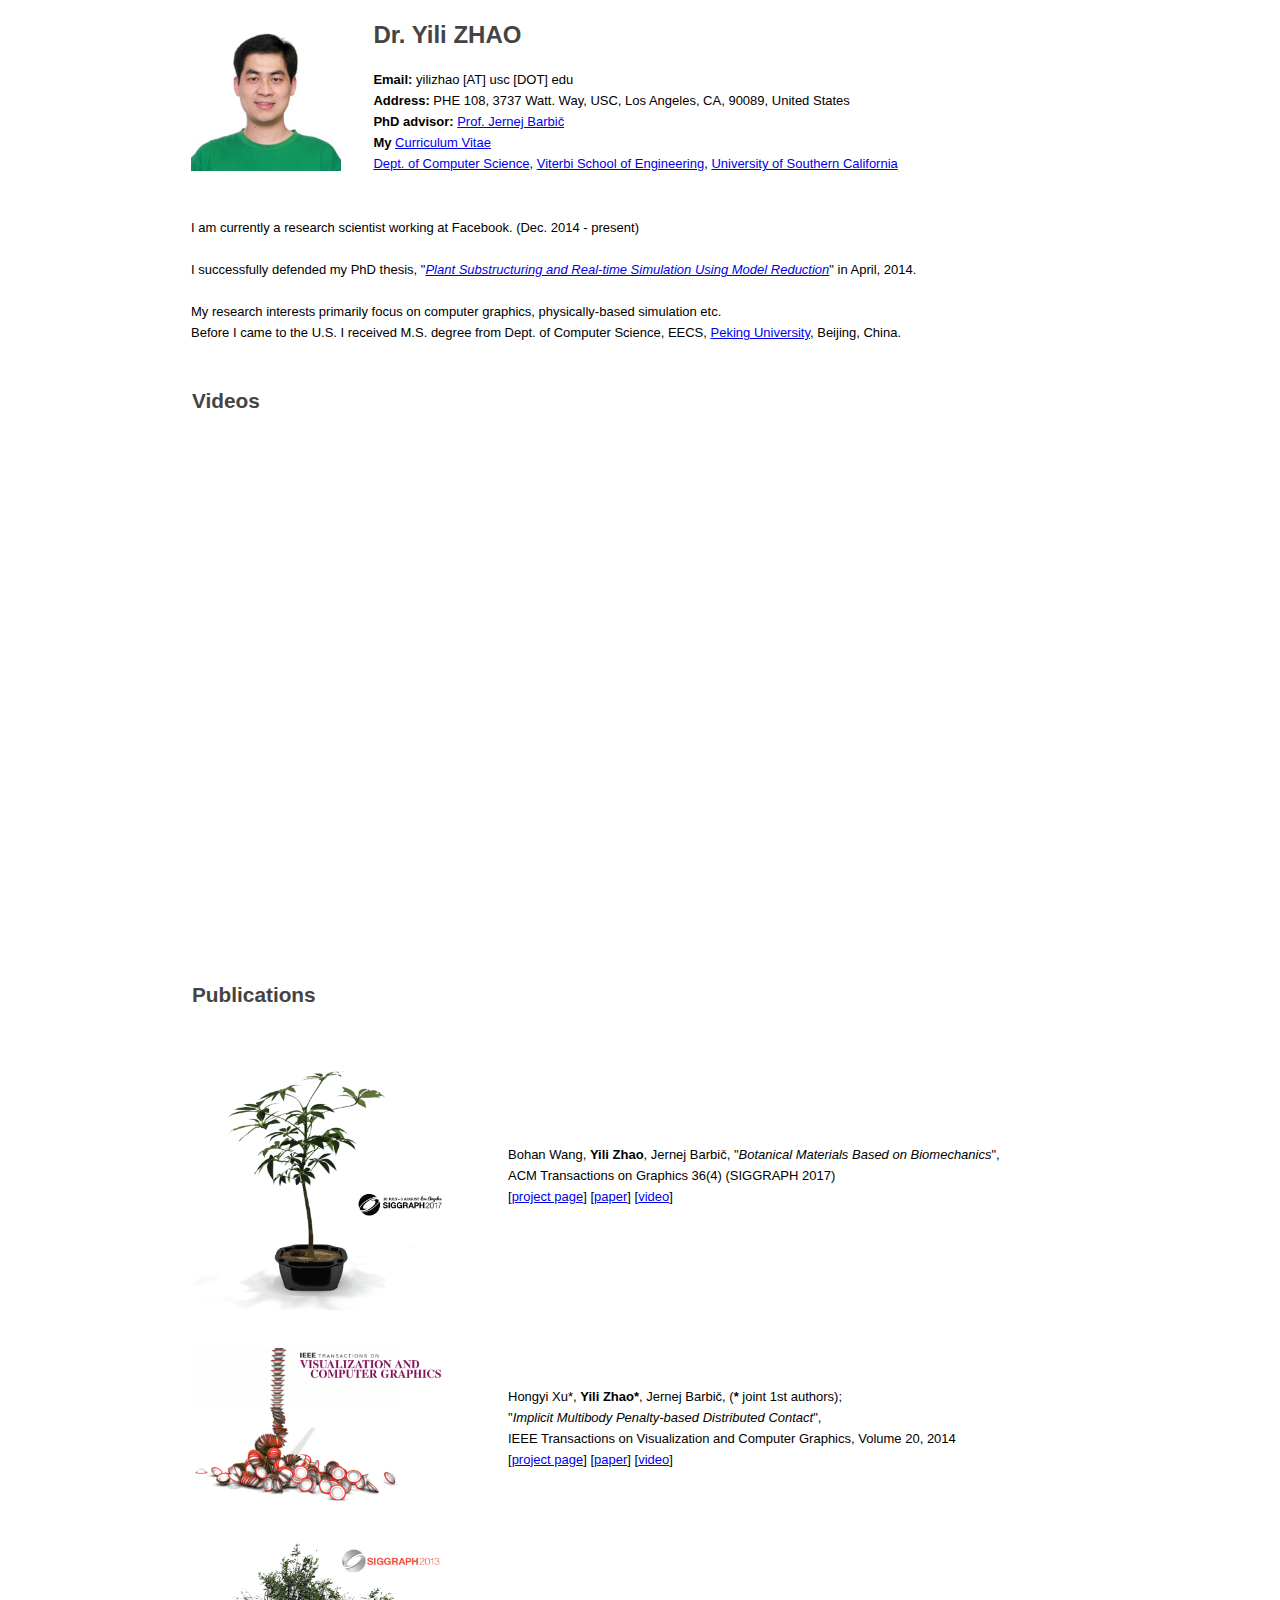
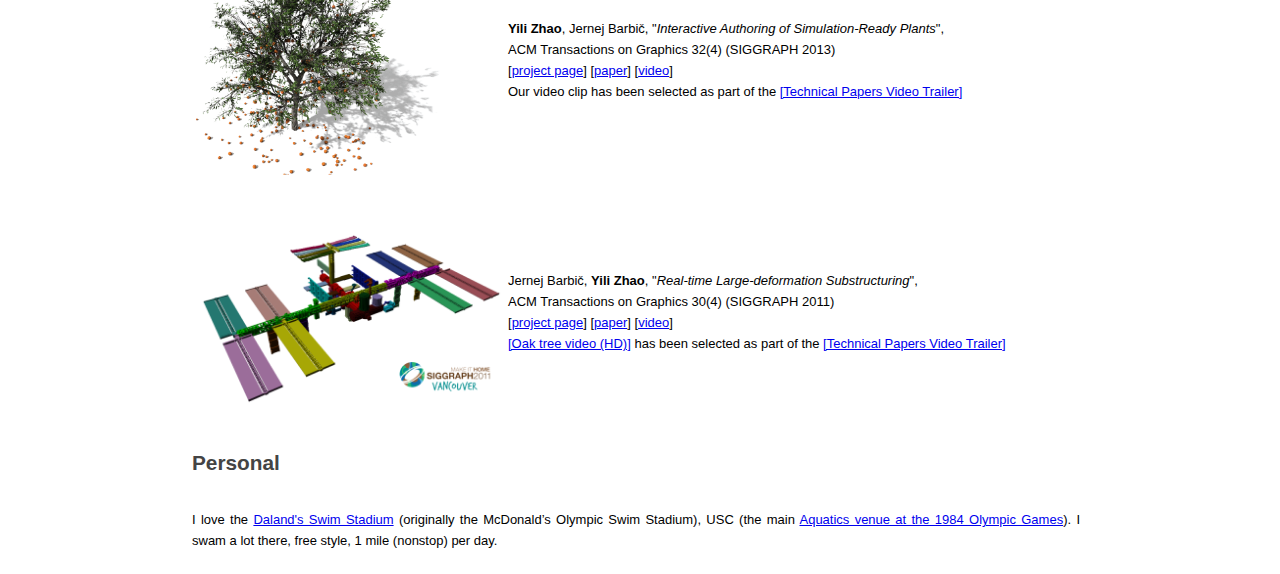
==== index.htm @ bd2711ba "Homepage Initial Commit" ====
<!DOCTYPE HTML PUBLIC "-//W3C//DTD HTML 4.01 Strict//EN"
                      "http://www.w3.org/TR/html4/strict.dtd">

<html>
  <link rel=StyleSheet Type="text/css" href="yili.css">
  <title>Yili Zhao - Home Page</title>
  <meta http-equiv="Content-Type" content="text/html; charset=iso-8859-1">
  
  <SCRIPT LANGUAGE="JavaScript"> 
 
<!-- the following JavaScript code I copied from Prof. Fredo Durand-->
<!-- Here is his homepage: http://people.csail.mit.edu/fredo/  -->
<!-- Specially for Prof. Fredo Durand: -->
<!-- It is my honor to have you visiting my homepage. If you find it is inproper to use -->
<!-- the code from your website please let me know via yilizhao@usc.edu -->
<!-- I will move it away immediately. Thanks a lot! -->

// The following code is to show my seals

// Set up the image files to be used.
var theSeals = new Array() // do not change this
// To add more image files, continue with the
// pattern below, adding to the array.
 
theSeals[0] = 'images/seals/maoStyle.gif'
theSeals[1] = 'images/seals/maoStyle-2.gif'
theSeals[2] = 'images/seals/kaiTi.gif'
theSeals[3] = 'images/seals/guli.gif'
theSeals[4] = 'images/seals/wending1.gif'
theSeals[5] = 'images/seals/wending2.gif'
theSeals[6] = 'images/seals/xinKai.gif'
theSeals[7] = 'images/seals/fangZuan-1.gif'
theSeals[8] = 'images/seals/fangZuan-2.gif'
theSeals[9] = 'images/seals/cuZuan-1.gif'
theSeals[10] = 'images/seals/cuZuan-2.gif'
theSeals[11] = 'images/seals/yinZuan-1.gif'
theSeals[12] = 'images/seals/yinZuan-2.gif'
theSeals[13] = 'images/seals/weibei-1.gif'
theSeals[14] = 'images/seals/weibei-2.gif'
theSeals[15] = 'images/seals/zhongli-1.gif'
theSeals[16] = 'images/seals/zhongli-2.gif'
theSeals[17] = 'images/seals/guli-2.gif'
theSeals[18] = 'images/seals/wending3.gif'
theSeals[19] = 'images/seals/wending4.gif'
theSeals[20] = 'images/seals/xinKai-2.gif'

 
// do not edit anything below this line
 
j = 0
p = theSeals.length;
preBuffer = new Array()
for (i = 0; i < p; i++){
   preBuffer[i] = new Image()
   preBuffer[i].src = theSeals[i]
}
var whichSeal = Math.floor(Math.random()*(p));
function showSeal(){
document.write('<img class = "seal" border="0" src="'+theSeals[whichSeal]+'" width="120" height="90"> ');
}
 
//  End -->
</script>

  <body>
  <div id = "mainbody">
 <!-- <table width="750"> -->
  <table width="800">
    <tr>
      <td width="20%">
      <a target="_blank" href="photos.htm">
            <img border="0" src="photos/Yili.jpg" width="150" height="150"></a>
        <!-- <script LANGUAGE="JavaScript"> 
          showSeal();
        </script> -->
      	</td>

      <td width = "80%" >
        <h1>Dr. Yili ZHAO</h1>
      <p class = "introduction">
		  <b>Email:</b> yilizhao [AT] usc [DOT] edu<br>
		  <b>Address:</b> PHE 108, 3737 Watt. Way, USC, Los Angeles, CA, 90089, United States<br>
		  <!-- <b>Links:</b> -->
      <b>PhD advisor:</b> <a target="_blank" href="http://www-bcf.usc.edu/~jbarbic/">Prof. Jernej Barbi&#269</a><br>
		  <b>My </b><a target="_blank" href="doc/yili-usc-phd.pdf">Curriculum Vitae</a></br>
		  <a target="_blank" href="http://www.cs.usc.edu/">Dept. of Computer Science</a>,
  		  <a target="_blank" href="http://viterbi.usc.edu/">Viterbi School of Engineering</a>,
		  <a target="_blank" href="http://www.usc.edu/">University of Southern California</a>
		  <!-- <b>My </b><a target="_blank" href="photos.htm">photos</a> -->
        <br>
        <br>
      <!--  <br>
            <br> -->
    </tr>
    <tr>
      <td colspan = "2">  
        <p class = "introduction">
				I am currently a research scientist working at Facebook. (Dec. 2014 - present) <br><br>
        I successfully defended my PhD thesis, &quot<i><a target="_blank" href="http://digitallibrary.usc.edu/cdm/ref/collection/p15799coll3/id/462785">Plant Substructuring and Real-time Simulation Using Model Reduction</a></i>&quot in April, 2014.<br><br>
      <!-- Check out our <b>latest video:</b> [<a target="_blank" href="http://youtu.be/6H4vpW7XDRM">Forest simulation</a>] [<a target="_blank" href="http://youtu.be/Cu9-0WwMPUg">Oregon white oak</a>]
      //////http://digitallibrary.usc.edu/cdm/ref/collection/p15799coll3/id/462785
      <br><br> -->
	 	  <!-- I am working with my advisor <a target="_blank" href="http://www-bcf.usc.edu/~jbarbic/">Prof. Jernej Barbi&#269</a>. <br> -->
          My research interests primarily focus on computer graphics, physically-based simulation etc. <br>
		  Before I came to the U.S. I received M.S. degree from
		  Dept. of Computer Science, EECS, 
		  <a target="_blank" href="http://english.pku.edu.cn/">Peking University</a>, Beijing, China. <br> <br>
      </td>
    </tr>
    <tr>
      <td colspan = "2">
        <table width="910">
          <tr>
            <td colspan = "3">
             <h2>Videos</h2>
            </td>
          </tr>

          <tr>
          <td colspan = "3">
            <!-- <iframe src="http://player.vimeo.com/video/103949623?byline=0&amp;portrait=0" width="450" height="253" frameborder="0" webkitallowfullscreen mozallowfullscreen allowfullscreen></iframe> -->
            <iframe width="450" height="253" src="http://www.youtube.com/embed/WXMTlQNWyHo?rel=0" frameborder="0" allowfullscreen></iframe>
            <!-- <iframe src="http://player.vimeo.com/video/103949623?byline=0&amp;portrait=0" width="450" height="253" frameborder="0" webkitallowfullscreen mozallowfullscreen allowfullscreen></iframe> -->
            <iframe width="450" height="253" src="http://www.youtube.com/embed/Cu9-0WwMPUg?rel=0" frameborder="0" allowfullscreen></iframe><br><br>

            <iframe width="450" height="253" src="http://www.youtube.com/embed/6jjlYKR1bZk?rel=0" frameborder="0" allowfullscreen></iframe>
          </td>
          </tr>
          
          <tr>
            <td colspan = "3">
              <h2>Publications</h2>
            </td>
          </tr>

          <!-- SIGGRAPH 2017 -->
          <tr>
            <td width="10%">
			      <p align="left">
			      <a target="_blank" href="images/publications/schefflera-logo.png">
			      <img border="0" src="images/publications/schefflera-logo.png" width="252" height="273"></a><br>
            <td class = "publication" width="618" align = "left">
               Bohan Wang, <b>Yili Zhao</b>, Jernej Barbi&#269;, &quot;<i>Botanical Materials Based on Biomechanics</i>&quot;,<br>
               ACM Transactions on Graphics 36(4) (SIGGRAPH 2017) <br>
               [<a href = "http://www.jernejbarbic.com/proceduralMaterials">project page</a>]
               [<a href = "http://run.usc.edu/proceduralMaterials/WangZhaoBarbic-SIGGRAPH2017.pdf">paper</a>]
               [<a href = "http://run.usc.edu/proceduralMaterials/WangZhaoBarbic-SIGGRAPH2017.mp4">video</a>]
							 <!--
               [<a target="_blank" href="http://www.jernejbarbic.com/botanical">project page</a>]
               [<a target="_blank" href="http://run.usc.edu/botanical/ZhaoBarbic-SIGGRAPH2013.pdf">paper</a>]
               [<a target="_blank" href="http://run.usc.edu/botanical/ZhaoBarbic-SIGGRAPH2013.mp4">video</a>]
            	<br>				
            	Our video clip has been selected as part of the
				<a target="_blank" href="http://s2013.siggraph.org/attendees/technical-papers-video-preview">[Technical Papers Video Trailer]</a>
				      -->
            </td>
         </tr>
          
          <!-- TVCG 2014 -->
          <tr>
            <td width="10%">
		      	<p align="left">
			      <a target="_blank" href="images/publications/implicitContact-logo.png">
			      <img border="0" src="images/publications/implicitContact-logo.png" width="252" height="155"></a><br>
            <td class = "publication" width="618">
               Hongyi Xu*, <b>Yili Zhao*</b>, Jernej Barbi&#269;, (<b>*</b> joint 1st authors); <br>
               &quot<i>Implicit Multibody Penalty-based Distributed Contact</i>&quot;,<br>
                IEEE Transactions on Visualization and Computer Graphics, Volume 20, 2014<br>
               [<a target="_blank" href = "http://www.jernejbarbic.com/implicitContact/">project page</a>]
               [<a target="_blank" href = "http://run.usc.edu/implicitContact/XuZhaoBarbic-ImplicitContact2014.pdf">paper</a>]
               [<a target="_blank" href = "http://run.usc.edu/implicitContact/TVCG_2000bit.mp4">video</a>]
            </td>
         </tr>
         
          <!-- SIGGRAPH 2013 -->
          <tr>
            <td width="10%">
			      <p align="left">
			      <a target="_blank" href="images/publications/peachTree-fracture-logo.png">
			      <img border="0" src="images/publications/peachTree-fracture-logo.png" width="252" height="234"></a><br>
            <td class = "publication" width="618" align = "left">
               <b>Yili Zhao</b>, Jernej Barbi&#269;, &quot;<i>Interactive Authoring of Simulation-Ready Plants</i>&quot;,<br>
               ACM Transactions on Graphics 32(4) (SIGGRAPH 2013) <br>
               <!-- [<a href = "http://run.usc.edu/substructuring">project page</a>]
               [<a href = "http://run.usc.edu/substructuring/BarbicZhao-SIGGRAPH2011.pdf">paper</a>]
               [<a href = "http://run.usc.edu/substructuring/BarbicZhao-SIGGRAPH2011-3000bit.mp4">video</a>]  -->
               [<a target="_blank" href="http://www.jernejbarbic.com/botanical">project page</a>]
               [<a target="_blank" href="http://run.usc.edu/botanical/ZhaoBarbic-SIGGRAPH2013.pdf">paper</a>]
               [<a target="_blank" href="http://run.usc.edu/botanical/ZhaoBarbic-SIGGRAPH2013.mp4">video</a>]
            	<br>				
            	Our video clip has been selected as part of the
				<a target="_blank" href="http://s2013.siggraph.org/attendees/technical-papers-video-preview">[Technical Papers Video Trailer]</a>
            </td>
         </tr>
         
          <!-- SIGGRAPH 2011 -->
          <tr>
            <td width="20%">
			      <p align="left">
			      <br>
			      <a target="_blank" href="images/publications/spaceStation-domains-logo.png">
			      <img border="0" src="images/publications/spaceStation-domains-logo.png" width="314" height="176"></a></td>
            <td class = "publication" width="618">
               Jernej Barbi&#269;, <b>Yili Zhao</b>, "<i>Real-time Large-deformation Substructuring</i>",<br>
               ACM Transactions on Graphics 30(4) (SIGGRAPH 2011)<br>
               [<a target="_blank" href="http://www.jernejbarbic.com/substructuring">project page</a>]
               [<a target="_blank" href="http://run.usc.edu/substructuring/BarbicZhao-SIGGRAPH2011.pdf">paper</a>]
               [<a target="_blank" href="http://run.usc.edu/substructuring/BarbicZhao-SIGGRAPH2011-3000bit.mp4">video</a>]
            	<br>
				       <a target="_blank" href="http://run.usc.edu/substructuring/BarbicZhao-SIGGRAPH2011-OakTree-1920x1080.mp4">[Oak tree video (HD)]</a> has been selected as part of the
				       <a target="_blank" href="http://www.siggraph.org/s2011/for_attendees/technical-papers-video-preview">[Technical Papers Video Trailer]</a>
		        </td>
         </tr>

          <tr>
            <td colspan = "3">
              <h2>Personal</h2>
            </td>
          </tr>
          <tr>
            <td colspan = "3">
            <p class = "personal">
           I love the <a target="_blank" href="http://sait.usc.edu/Recsports/facilities/aquatics/dalands-swim-stadium">Daland's Swim Stadium</a> (originally the McDonald&#8217;s Olympic Swim Stadium), USC (the main <a target="_blank" href="http://en.wikipedia.org/wiki/Uytengsu_Aquatics_Center">Aquatics venue at the 1984 Olympic Games</a>).
           I swam a lot there, free style, 1 mile (nonstop) per day.
           <br>
           <br>
          </tr>
       </table>
      </td>
    </tr>
  </table>
  <noscript>
  </div>
  </body>
</html>
---- yili.css ----
/* Yili Zhao @ USC since 2009 */
/* Fight on Trojans! */


body 
{ 
  margin: 0px; 
  padding: 0px;
  text-align: justify; 
  font-family: Calibri, "Trebuchet MS", Verdana, Arial, Helvetica, sans-serif; 
  color: black; 
  background-color: white; 
}

table 
{
  border: 0; 
  /*margin: 20px 20px 0px 30px;*/
  margin: 0px;
  border-collapse: separate;
  border-spacing: 0px; 
  background-color: white; 
}

p.introduction
{
    /*font: 12px/20px Verdana, sans-serif;*/
    font: 13px/21px Verdana, sans-serif;
    background-color: white;
    margin: 20px 20px 0px 0px; 
    color: black;
}

p.personal
{
    /*font: 12px/20px Verdana, sans-serif;*/
    font: 13px/21px Verdana, sans-serif;
    background-color: white;
    margin: 20px 20px 0px 0px; 
    color: black;
}

h1
{
  margin: 20px 0px 0px 0px; 
  font-family: Helvetica, sans-serif;
  font-size: 150%; 
  line-height: 28px; 
  font-weight: 900; 
  color: #444444;
}

td.publication
{
   font: 13px/21px Verdana, sans-serif;
   /*font: 12px/20px Verdana, sans-serif;*/
   background-color: white;
   margin: 1ex 16%; 
   color: black;
}
h2
{
  margin: 20px 0px 10px 0px; 
  font-family: Helvetica, sans-serif;
  font-size: 130%; 
  line-height: 28px; 
  font-weight: 900; 
  color: #444444;
}

#mainbody
{ 
   margin-left: auto; 
   margin-right: auto;  
   width: 900px;
}
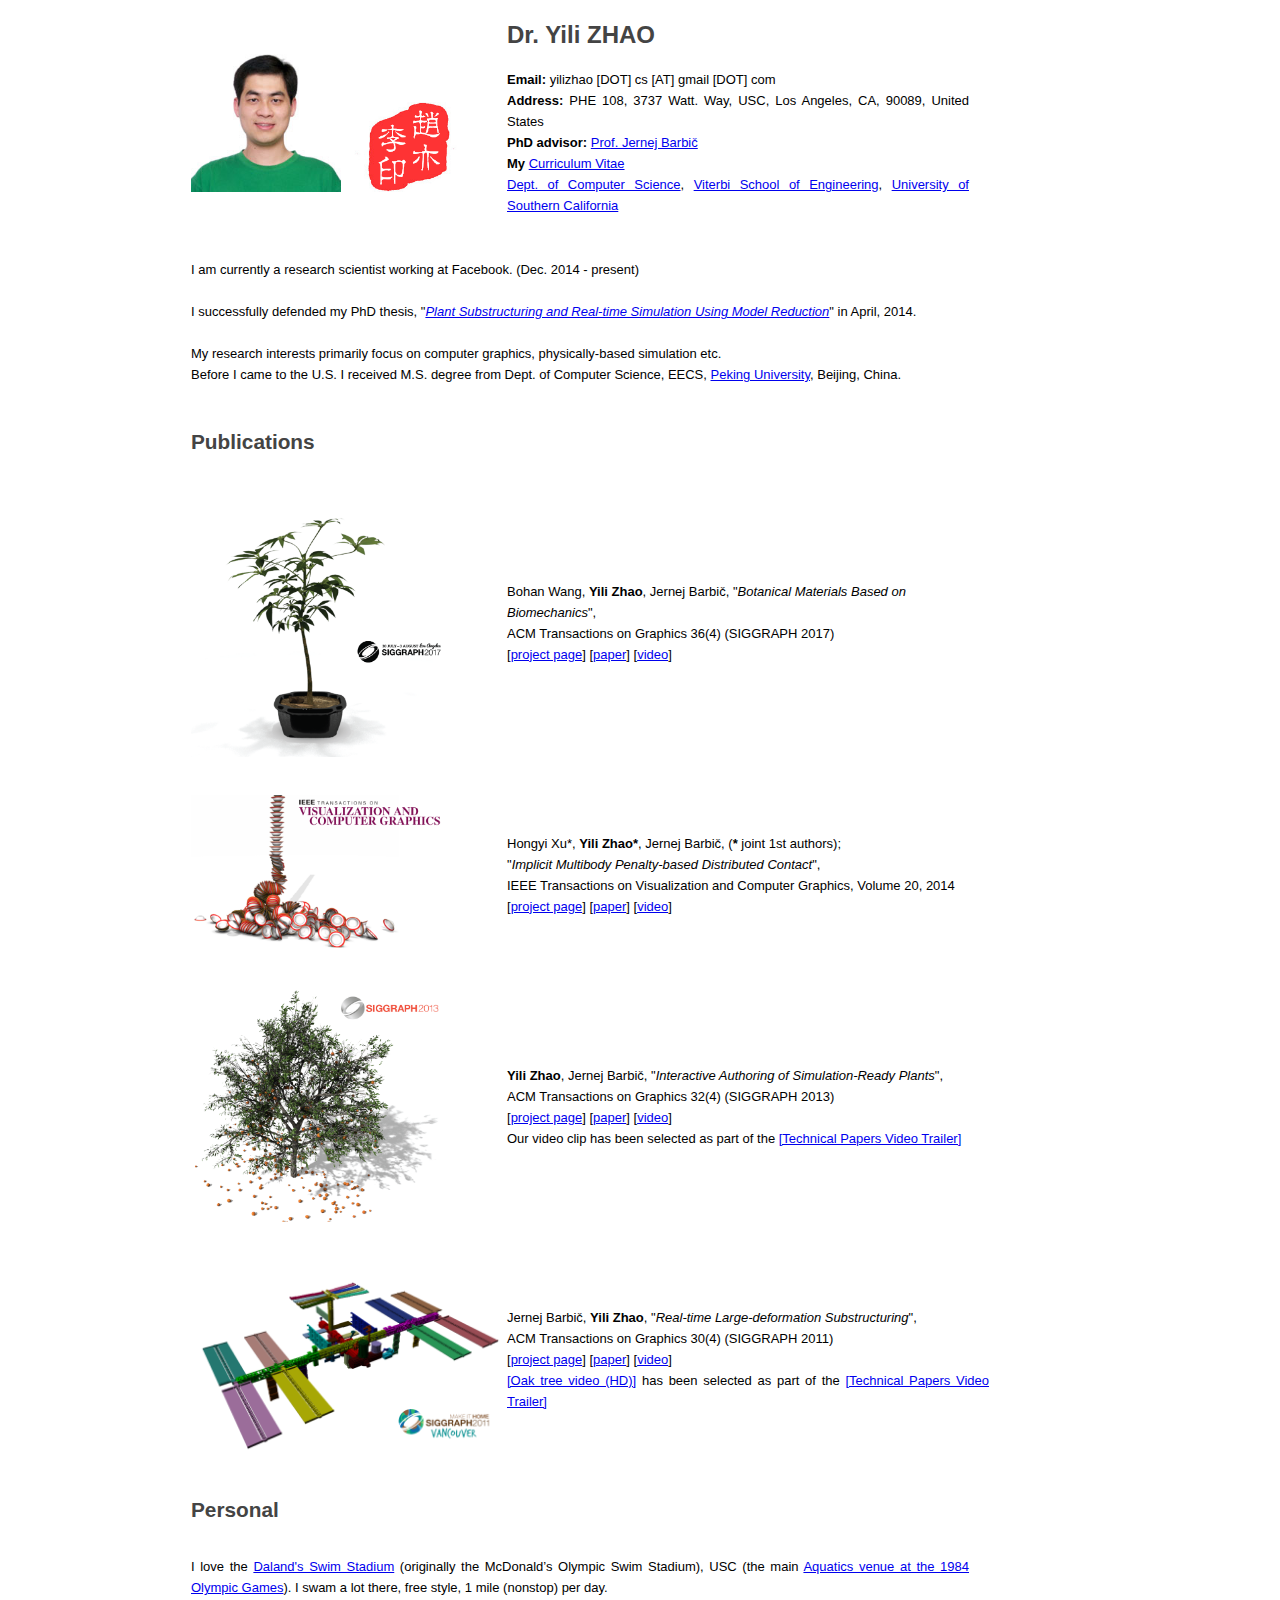
==== commit 37088c94: "Add the seals." ====
--- a/index.htm
+++ b/index.htm
@@ -73,12 +73,15 @@
         <!-- <script LANGUAGE="JavaScript"> 
           showSeal();
         </script> -->
+        <script LANGUAGE="JavaScript"> 
+          showSeal();
+        </script>
       	</td>
 
       <td width = "80%" >
         <h1>Dr. Yili ZHAO</h1>
       <p class = "introduction">
-		  <b>Email:</b> yilizhao [AT] usc [DOT] edu<br>
+		  <b>Email:</b> yilizhao [DOT] cs [AT] gmail [DOT] com<br>
 		  <b>Address:</b> PHE 108, 3737 Watt. Way, USC, Los Angeles, CA, 90089, United States<br>
 		  <!-- <b>Links:</b> -->
       <b>PhD advisor:</b> <a target="_blank" href="http://www-bcf.usc.edu/~jbarbic/">Prof. Jernej Barbi&#269</a><br>
@@ -107,6 +110,7 @@
 		  <a target="_blank" href="http://english.pku.edu.cn/">Peking University</a>, Beijing, China. <br> <br>
       </td>
     </tr>
+		<!--
     <tr>
       <td colspan = "2">
         <table width="910">
@@ -118,14 +122,11 @@
 
           <tr>
           <td colspan = "3">
-            <!-- <iframe src="http://player.vimeo.com/video/103949623?byline=0&amp;portrait=0" width="450" height="253" frameborder="0" webkitallowfullscreen mozallowfullscreen allowfullscreen></iframe> -->
             <iframe width="450" height="253" src="http://www.youtube.com/embed/WXMTlQNWyHo?rel=0" frameborder="0" allowfullscreen></iframe>
-            <!-- <iframe src="http://player.vimeo.com/video/103949623?byline=0&amp;portrait=0" width="450" height="253" frameborder="0" webkitallowfullscreen mozallowfullscreen allowfullscreen></iframe> -->
             <iframe width="450" height="253" src="http://www.youtube.com/embed/Cu9-0WwMPUg?rel=0" frameborder="0" allowfullscreen></iframe><br><br>
-
             <iframe width="450" height="253" src="http://www.youtube.com/embed/6jjlYKR1bZk?rel=0" frameborder="0" allowfullscreen></iframe>
           </td>
-          </tr>
+          </tr> -->
           
           <tr>
             <td colspan = "3">
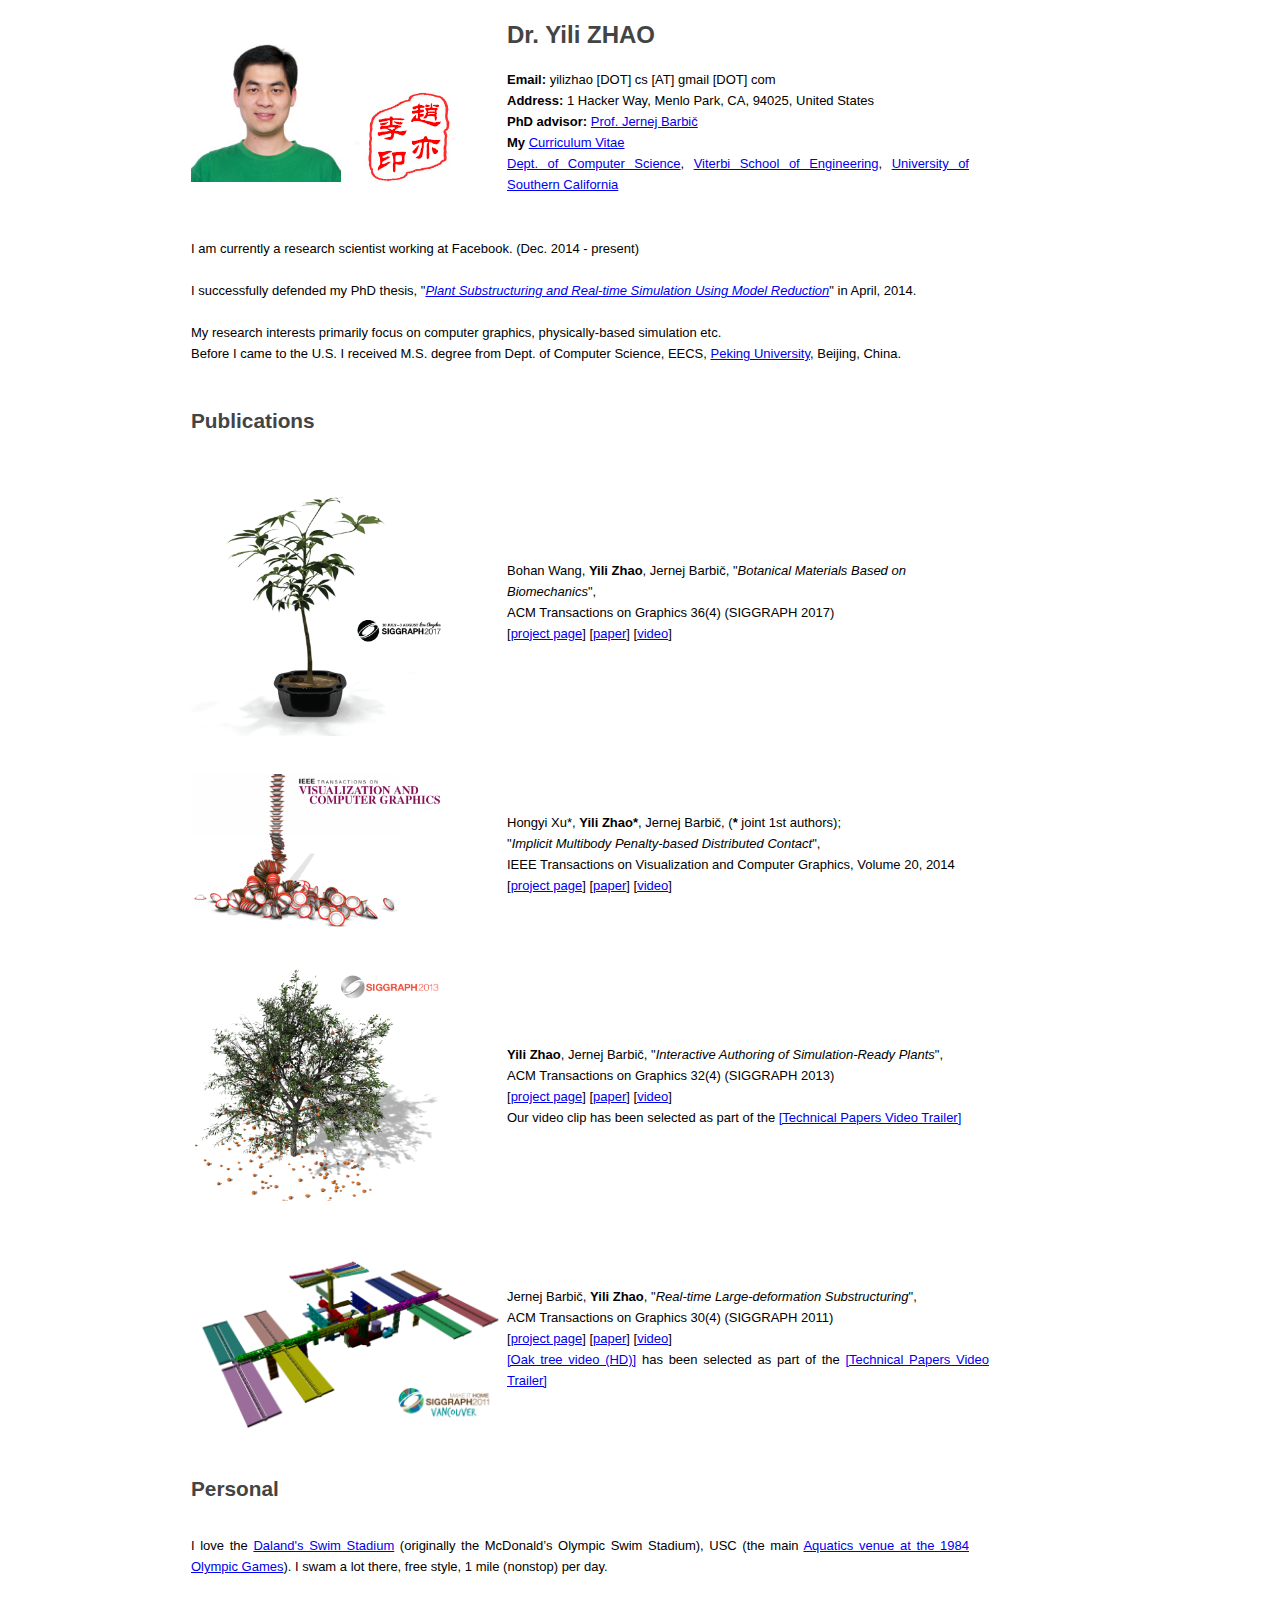
==== commit 367ed38d: "update CV, address in index page" ====
--- a/index.htm
+++ b/index.htm
@@ -82,7 +82,8 @@
         <h1>Dr. Yili ZHAO</h1>
       <p class = "introduction">
 		  <b>Email:</b> yilizhao [DOT] cs [AT] gmail [DOT] com<br>
-		  <b>Address:</b> PHE 108, 3737 Watt. Way, USC, Los Angeles, CA, 90089, United States<br>
+		  <!-- <b>Address:</b> PHE 108, 3737 Watt. Way, USC, Los Angeles, CA, 90089, United States<br> -->
+		  <b>Address:</b> 1 Hacker Way, Menlo Park, CA, 94025, United States<br>
 		  <!-- <b>Links:</b> -->
       <b>PhD advisor:</b> <a target="_blank" href="http://www-bcf.usc.edu/~jbarbic/">Prof. Jernej Barbi&#269</a><br>
 		  <b>My </b><a target="_blank" href="doc/yili-usc-phd.pdf">Curriculum Vitae</a></br>
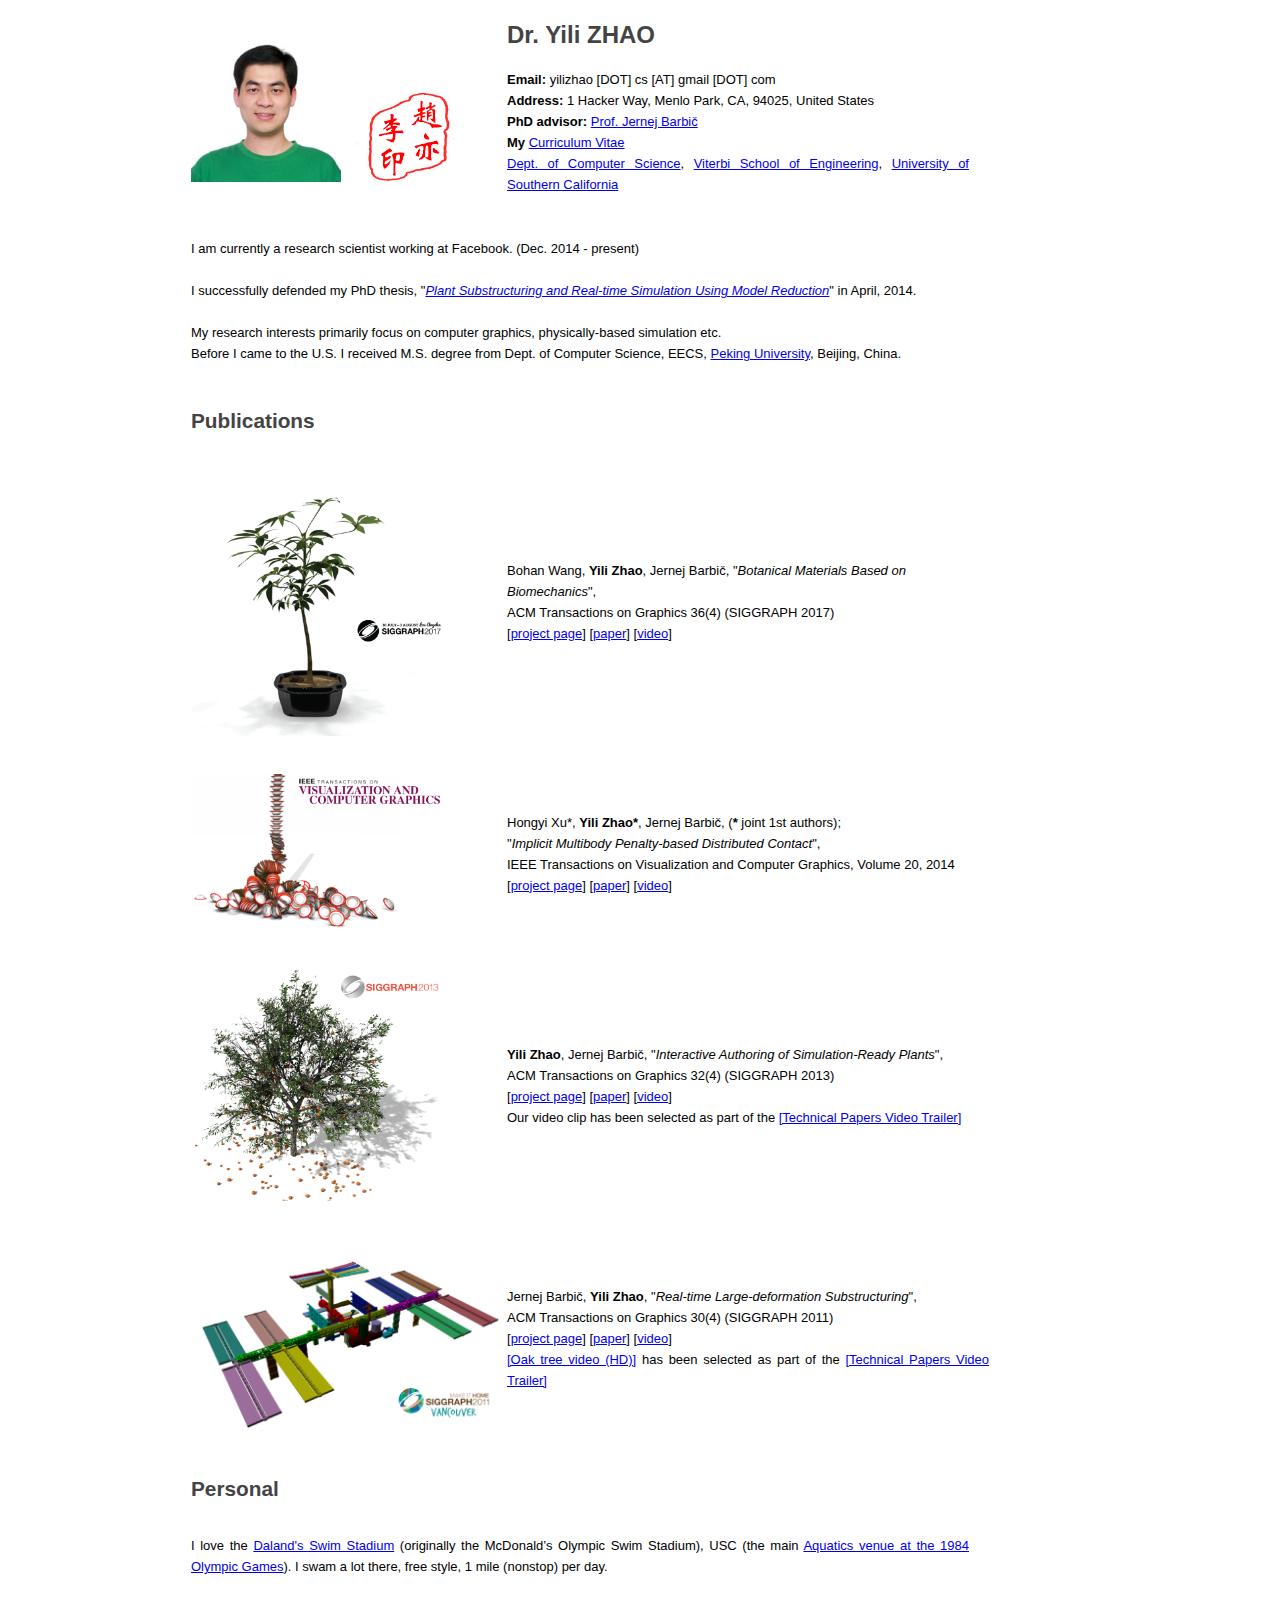
==== commit dd103aa5: "Update index.htm" ====
--- a/index.htm
+++ b/index.htm
@@ -145,12 +145,12 @@
                Bohan Wang, <b>Yili Zhao</b>, Jernej Barbi&#269;, &quot;<i>Botanical Materials Based on Biomechanics</i>&quot;,<br>
                ACM Transactions on Graphics 36(4) (SIGGRAPH 2017) <br>
                [<a href = "http://www.jernejbarbic.com/proceduralMaterials">project page</a>]
-               [<a href = "http://run.usc.edu/proceduralMaterials/WangZhaoBarbic-SIGGRAPH2017.pdf">paper</a>]
-               [<a href = "http://run.usc.edu/proceduralMaterials/WangZhaoBarbic-SIGGRAPH2017.mp4">video</a>]
+               [<a href = "http://barbic.usc.edu/proceduralMaterials/WangZhaoBarbic-SIGGRAPH2017.pdf">paper</a>]
+               [<a href = "http://barbic.usc.edu/proceduralMaterials/WangZhaoBarbic-SIGGRAPH2017.mp4">video</a>]
 							 <!--
                [<a target="_blank" href="http://www.jernejbarbic.com/botanical">project page</a>]
-               [<a target="_blank" href="http://run.usc.edu/botanical/ZhaoBarbic-SIGGRAPH2013.pdf">paper</a>]
-               [<a target="_blank" href="http://run.usc.edu/botanical/ZhaoBarbic-SIGGRAPH2013.mp4">video</a>]
+               [<a target="_blank" href="http://barbic.usc.edu/botanical/ZhaoBarbic-SIGGRAPH2013.pdf">paper</a>]
+               [<a target="_blank" href="http://barbic.usc.edu/botanical/ZhaoBarbic-SIGGRAPH2013.mp4">video</a>]
             	<br>				
             	Our video clip has been selected as part of the
 				<a target="_blank" href="http://s2013.siggraph.org/attendees/technical-papers-video-preview">[Technical Papers Video Trailer]</a>
@@ -169,8 +169,8 @@
                &quot<i>Implicit Multibody Penalty-based Distributed Contact</i>&quot;,<br>
                 IEEE Transactions on Visualization and Computer Graphics, Volume 20, 2014<br>
                [<a target="_blank" href = "http://www.jernejbarbic.com/implicitContact/">project page</a>]
-               [<a target="_blank" href = "http://run.usc.edu/implicitContact/XuZhaoBarbic-ImplicitContact2014.pdf">paper</a>]
-               [<a target="_blank" href = "http://run.usc.edu/implicitContact/TVCG_2000bit.mp4">video</a>]
+               [<a target="_blank" href = "http://barbic.usc.edu/implicitContact/XuZhaoBarbic-ImplicitContact2014.pdf">paper</a>]
+               [<a target="_blank" href = "http://barbic.usc.edu/implicitContact/TVCG_2000bit.mp4">video</a>]
             </td>
          </tr>
          
@@ -183,12 +183,12 @@
             <td class = "publication" width="618" align = "left">
                <b>Yili Zhao</b>, Jernej Barbi&#269;, &quot;<i>Interactive Authoring of Simulation-Ready Plants</i>&quot;,<br>
                ACM Transactions on Graphics 32(4) (SIGGRAPH 2013) <br>
-               <!-- [<a href = "http://run.usc.edu/substructuring">project page</a>]
-               [<a href = "http://run.usc.edu/substructuring/BarbicZhao-SIGGRAPH2011.pdf">paper</a>]
-               [<a href = "http://run.usc.edu/substructuring/BarbicZhao-SIGGRAPH2011-3000bit.mp4">video</a>]  -->
+               <!-- [<a href = "http://barbic.usc.edu/substructuring">project page</a>]
+               [<a href = "http://barbic.usc.edu/substructuring/BarbicZhao-SIGGRAPH2011.pdf">paper</a>]
+               [<a href = "http://barbic.usc.edu/substructuring/BarbicZhao-SIGGRAPH2011-3000bit.mp4">video</a>]  -->
                [<a target="_blank" href="http://www.jernejbarbic.com/botanical">project page</a>]
-               [<a target="_blank" href="http://run.usc.edu/botanical/ZhaoBarbic-SIGGRAPH2013.pdf">paper</a>]
-               [<a target="_blank" href="http://run.usc.edu/botanical/ZhaoBarbic-SIGGRAPH2013.mp4">video</a>]
+               [<a target="_blank" href="http://barbic.usc.edu/botanical/ZhaoBarbic-SIGGRAPH2013.pdf">paper</a>]
+               [<a target="_blank" href="http://barbic.usc.edu/botanical/ZhaoBarbic-SIGGRAPH2013.mp4">video</a>]
             	<br>				
             	Our video clip has been selected as part of the
 				<a target="_blank" href="http://s2013.siggraph.org/attendees/technical-papers-video-preview">[Technical Papers Video Trailer]</a>
@@ -206,10 +206,10 @@
                Jernej Barbi&#269;, <b>Yili Zhao</b>, "<i>Real-time Large-deformation Substructuring</i>",<br>
                ACM Transactions on Graphics 30(4) (SIGGRAPH 2011)<br>
                [<a target="_blank" href="http://www.jernejbarbic.com/substructuring">project page</a>]
-               [<a target="_blank" href="http://run.usc.edu/substructuring/BarbicZhao-SIGGRAPH2011.pdf">paper</a>]
-               [<a target="_blank" href="http://run.usc.edu/substructuring/BarbicZhao-SIGGRAPH2011-3000bit.mp4">video</a>]
+               [<a target="_blank" href="http://barbic.usc.edu/substructuring/BarbicZhao-SIGGRAPH2011.pdf">paper</a>]
+               [<a target="_blank" href="http://barbic.usc.edu/substructuring/BarbicZhao-SIGGRAPH2011-3000bit.mp4">video</a>]
             	<br>
-				       <a target="_blank" href="http://run.usc.edu/substructuring/BarbicZhao-SIGGRAPH2011-OakTree-1920x1080.mp4">[Oak tree video (HD)]</a> has been selected as part of the
+				       <a target="_blank" href="http://barbic.usc.edu/substructuring/BarbicZhao-SIGGRAPH2011-OakTree-1920x1080.mp4">[Oak tree video (HD)]</a> has been selected as part of the
 				       <a target="_blank" href="http://www.siggraph.org/s2011/for_attendees/technical-papers-video-preview">[Technical Papers Video Trailer]</a>
 		        </td>
          </tr>
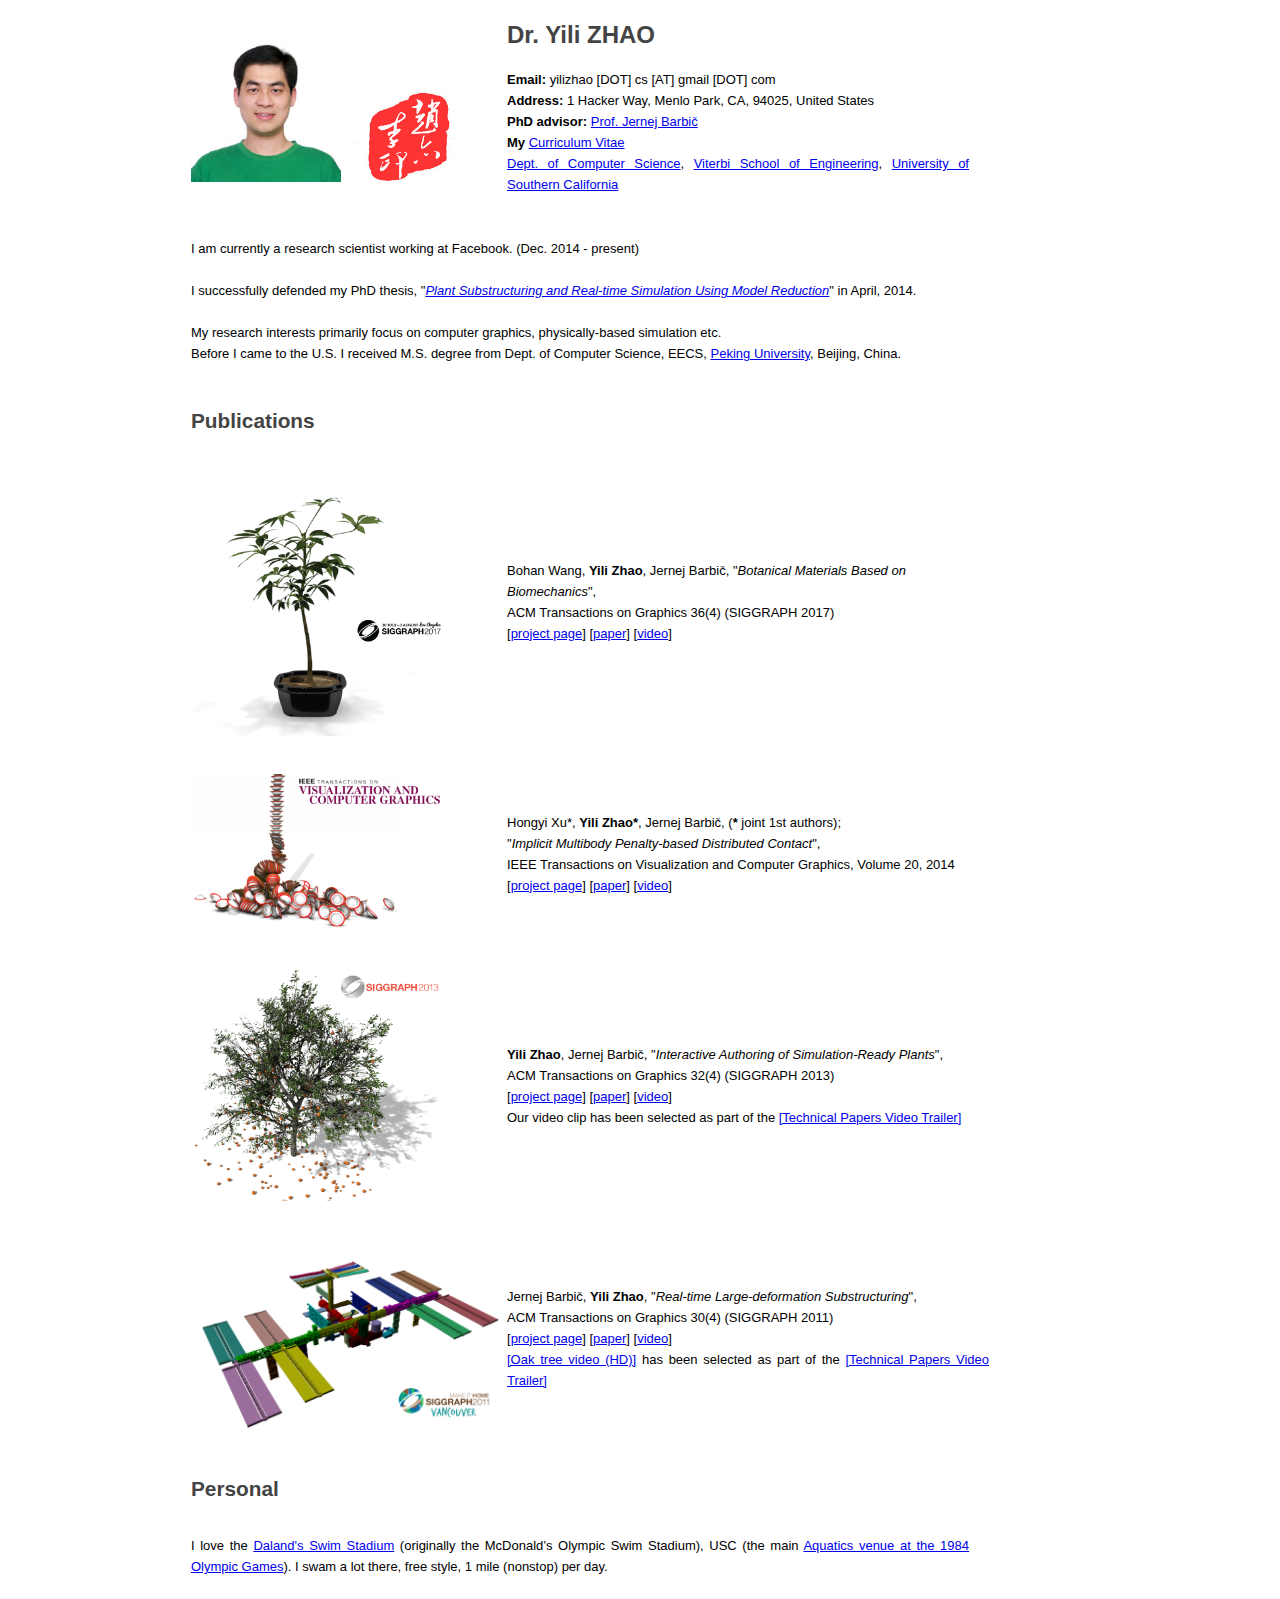
==== commit c0631a33: "change advisor's homepage" ====
--- a/index.htm
+++ b/index.htm
@@ -85,7 +85,7 @@
 		  <!-- <b>Address:</b> PHE 108, 3737 Watt. Way, USC, Los Angeles, CA, 90089, United States<br> -->
 		  <b>Address:</b> 1 Hacker Way, Menlo Park, CA, 94025, United States<br>
 		  <!-- <b>Links:</b> -->
-      <b>PhD advisor:</b> <a target="_blank" href="http://www-bcf.usc.edu/~jbarbic/">Prof. Jernej Barbi&#269</a><br>
+      <b>PhD advisor:</b> <a target="_blank" href="http://barbic.usc.edu/">Prof. Jernej Barbi&#269</a><br>
 		  <b>My </b><a target="_blank" href="doc/yili-usc-phd.pdf">Curriculum Vitae</a></br>
 		  <a target="_blank" href="http://www.cs.usc.edu/">Dept. of Computer Science</a>,
   		  <a target="_blank" href="http://viterbi.usc.edu/">Viterbi School of Engineering</a>,
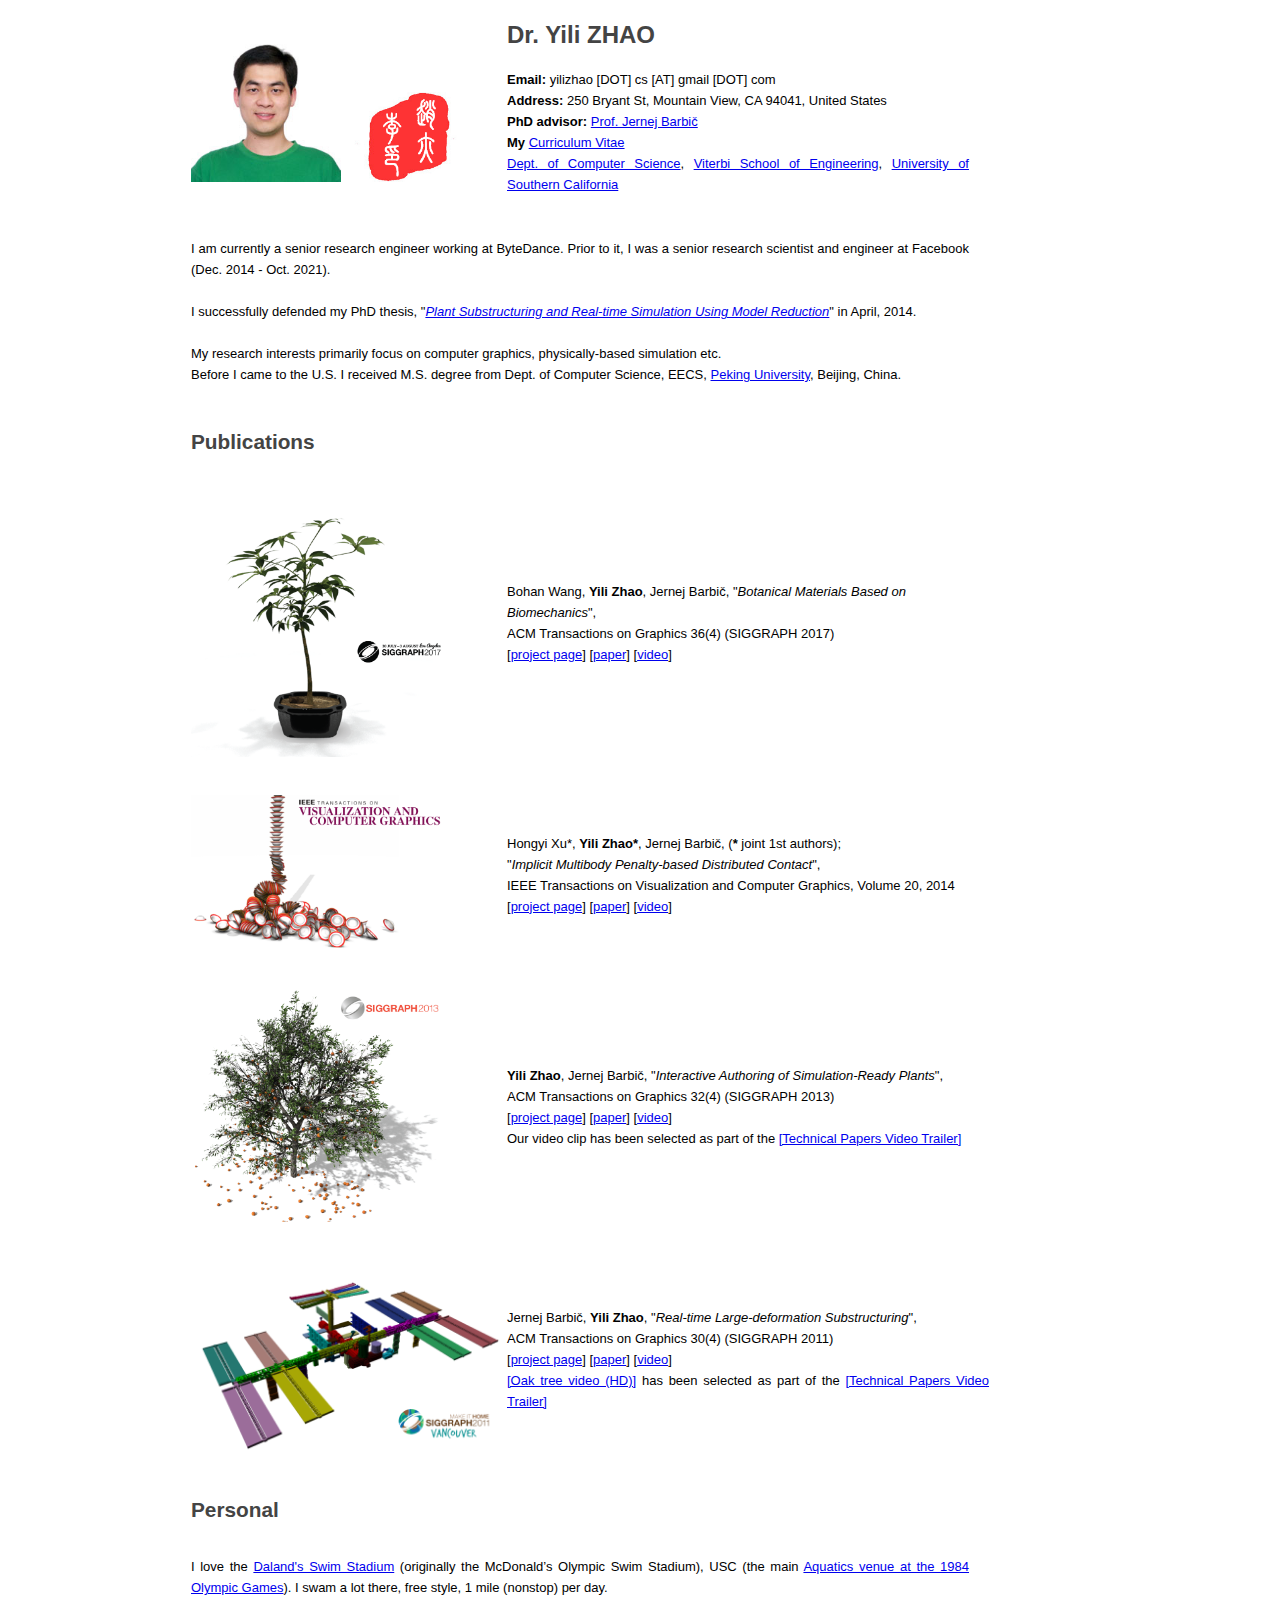
==== commit ac538ed1: "updage to new chapter" ====
--- a/index.htm
+++ b/index.htm
@@ -83,7 +83,8 @@
       <p class = "introduction">
 		  <b>Email:</b> yilizhao [DOT] cs [AT] gmail [DOT] com<br>
 		  <!-- <b>Address:</b> PHE 108, 3737 Watt. Way, USC, Los Angeles, CA, 90089, United States<br> -->
-		  <b>Address:</b> 1 Hacker Way, Menlo Park, CA, 94025, United States<br>
+		  <!-- <b>Address:</b> 1 Hacker Way, Menlo Park, CA, 94025, United States<br> -->
+		  <b>Address:</b> 250 Bryant St, Mountain View, CA 94041, United States<br>
 		  <!-- <b>Links:</b> -->
       <b>PhD advisor:</b> <a target="_blank" href="http://barbic.usc.edu/">Prof. Jernej Barbi&#269</a><br>
 		  <b>My </b><a target="_blank" href="doc/yili-usc-phd.pdf">Curriculum Vitae</a></br>
@@ -99,7 +100,8 @@
     <tr>
       <td colspan = "2">  
         <p class = "introduction">
-				I am currently a research scientist working at Facebook. (Dec. 2014 - present) <br><br>
+				I am currently a senior research engineer working at ByteDance. Prior to it, I was a senior research scientist and engineer at Facebook (Dec. 2014 - Oct. 2021). <br><br>
+				<!-- I am currently a research scientist working at Facebook. (Dec. 2014 - present) <br><br> -->
         I successfully defended my PhD thesis, &quot<i><a target="_blank" href="http://digitallibrary.usc.edu/cdm/ref/collection/p15799coll3/id/462785">Plant Substructuring and Real-time Simulation Using Model Reduction</a></i>&quot in April, 2014.<br><br>
       <!-- Check out our <b>latest video:</b> [<a target="_blank" href="http://youtu.be/6H4vpW7XDRM">Forest simulation</a>] [<a target="_blank" href="http://youtu.be/Cu9-0WwMPUg">Oregon white oak</a>]
       //////http://digitallibrary.usc.edu/cdm/ref/collection/p15799coll3/id/462785
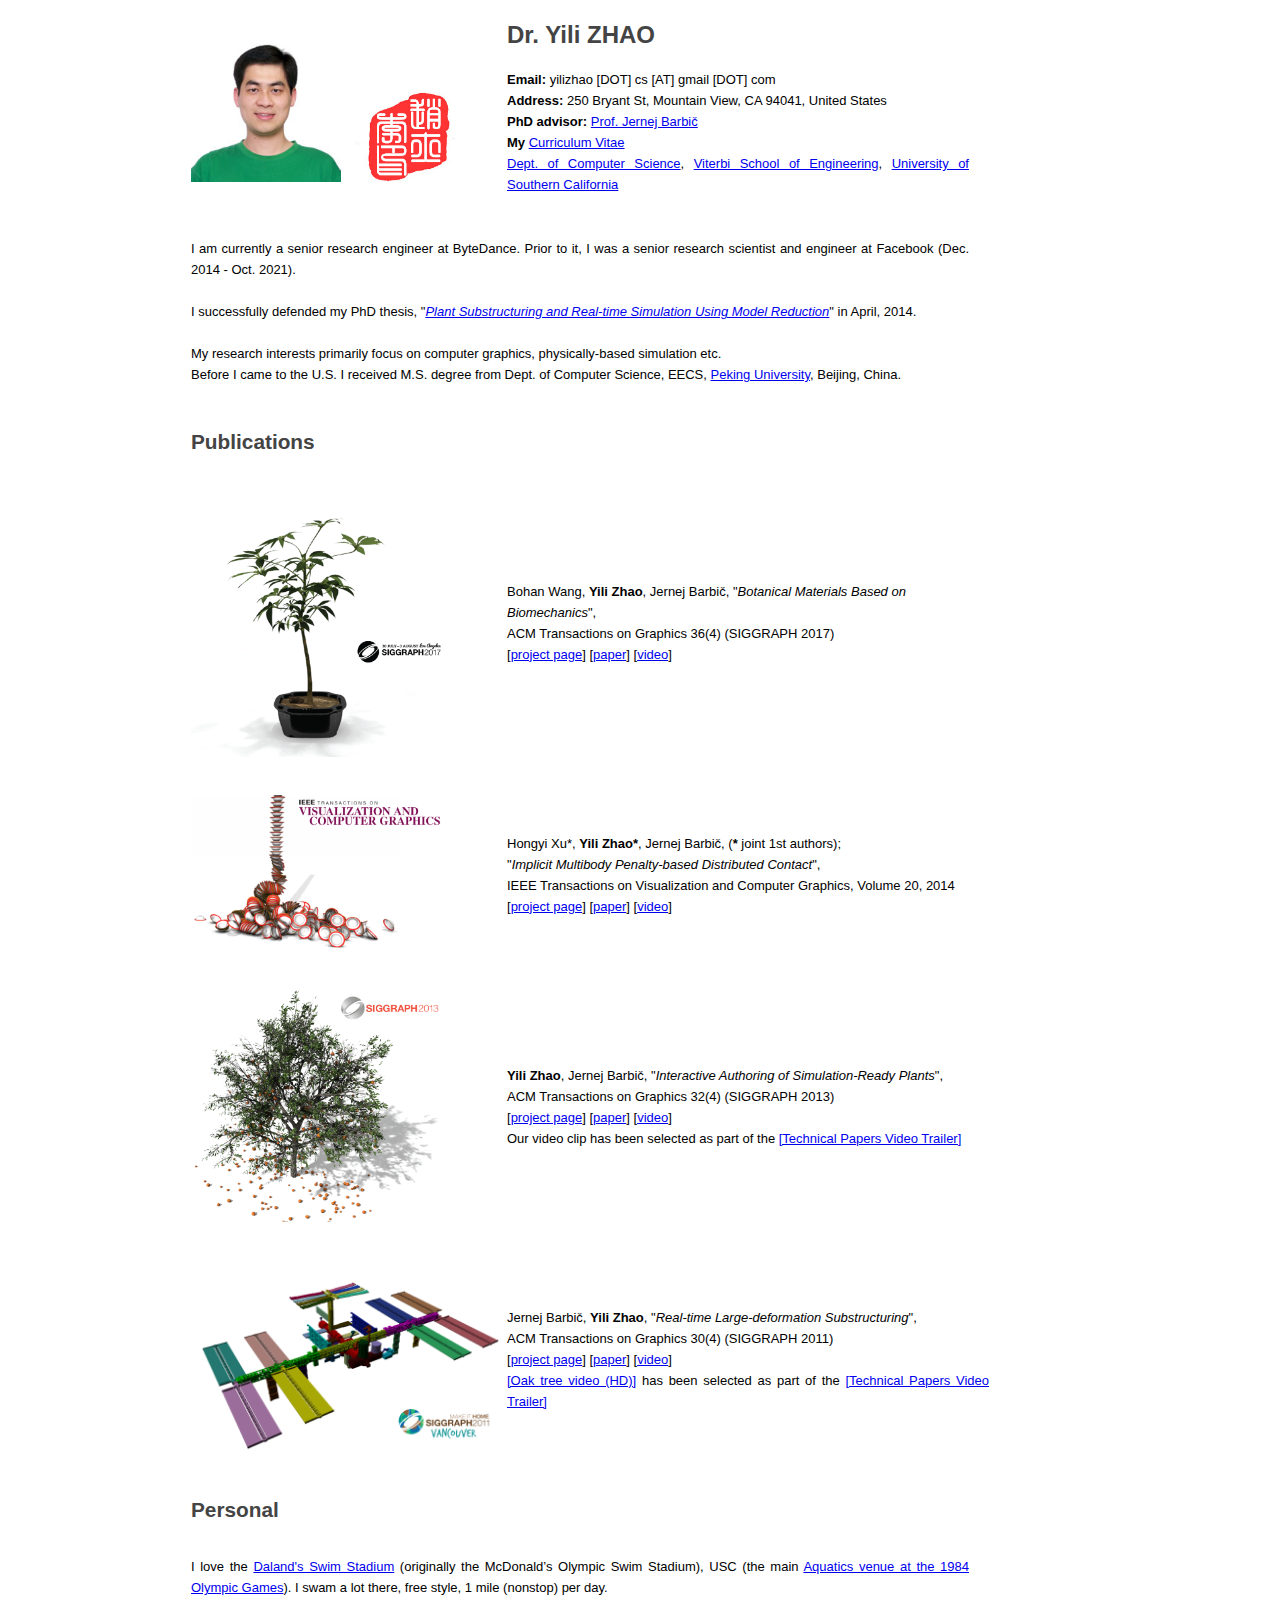
==== commit f1c22e91: "Update index.htm" ====
--- a/index.htm
+++ b/index.htm
@@ -100,7 +100,7 @@
     <tr>
       <td colspan = "2">  
         <p class = "introduction">
-				I am currently a senior research engineer working at ByteDance. Prior to it, I was a senior research scientist and engineer at Facebook (Dec. 2014 - Oct. 2021). <br><br>
+				I am currently a senior research engineer at ByteDance. Prior to it, I was a senior research scientist and engineer at Facebook (Dec. 2014 - Oct. 2021). <br><br>
 				<!-- I am currently a research scientist working at Facebook. (Dec. 2014 - present) <br><br> -->
         I successfully defended my PhD thesis, &quot<i><a target="_blank" href="http://digitallibrary.usc.edu/cdm/ref/collection/p15799coll3/id/462785">Plant Substructuring and Real-time Simulation Using Model Reduction</a></i>&quot in April, 2014.<br><br>
       <!-- Check out our <b>latest video:</b> [<a target="_blank" href="http://youtu.be/6H4vpW7XDRM">Forest simulation</a>] [<a target="_blank" href="http://youtu.be/Cu9-0WwMPUg">Oregon white oak</a>]
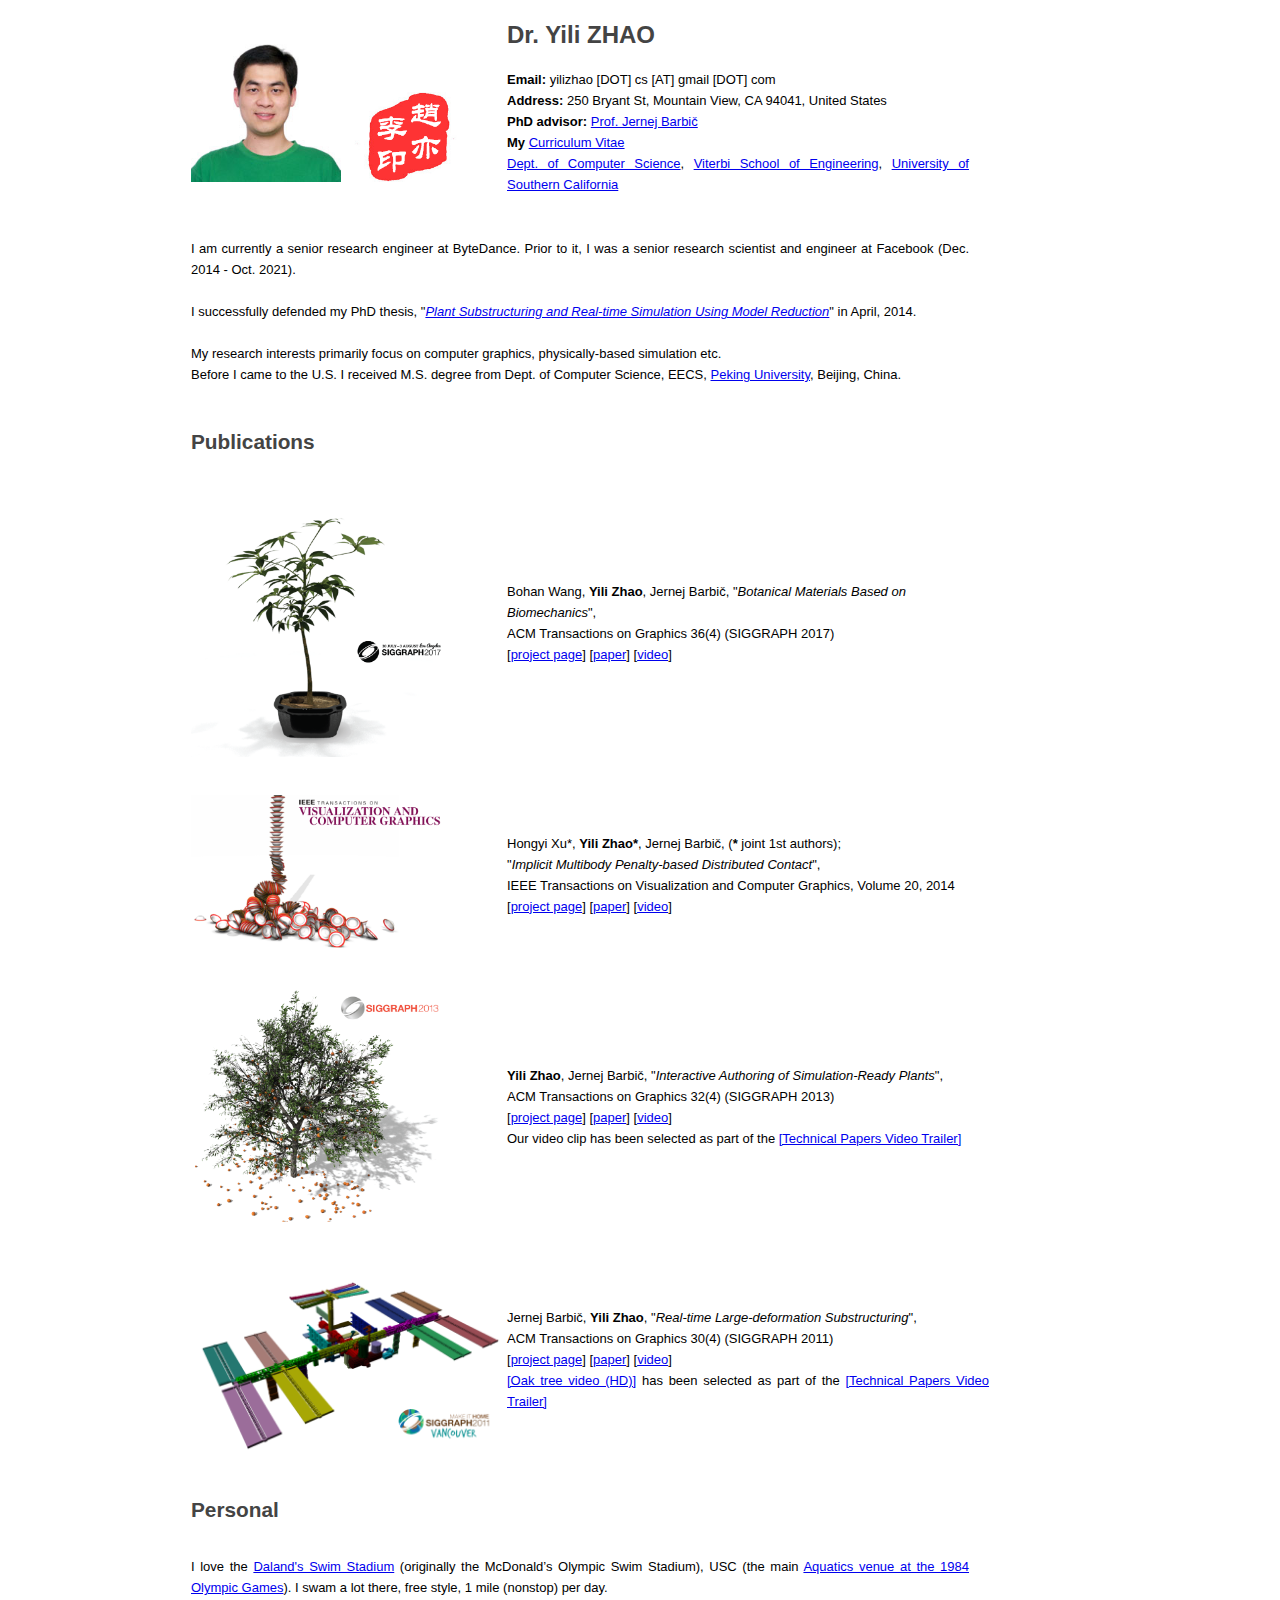
==== commit 05760a24: "Update index.htm" ====
--- a/index.htm
+++ b/index.htm
@@ -146,13 +146,13 @@
             <td class = "publication" width="618" align = "left">
                Bohan Wang, <b>Yili Zhao</b>, Jernej Barbi&#269;, &quot;<i>Botanical Materials Based on Biomechanics</i>&quot;,<br>
                ACM Transactions on Graphics 36(4) (SIGGRAPH 2017) <br>
-               [<a href = "http://www.jernejbarbic.com/proceduralMaterials">project page</a>]
-               [<a href = "http://barbic.usc.edu/proceduralMaterials/WangZhaoBarbic-SIGGRAPH2017.pdf">paper</a>]
-               [<a href = "http://barbic.usc.edu/proceduralMaterials/WangZhaoBarbic-SIGGRAPH2017.mp4">video</a>]
+               [<a target="_blank" href = "http://www.jernejbarbic.com/proceduralMaterials">project page</a>]
+               [<a target="_blank" href = "http://www.jernejbarbic.com/proceduralMaterials/WangZhaoBarbic-SIGGRAPH2017.pdf">paper</a>]
+               [<a target="_blank" href = "http://www.jernejbarbic.com/proceduralMaterials/WangZhaoBarbic-SIGGRAPH2017.mp4">video</a>]
 							 <!--
                [<a target="_blank" href="http://www.jernejbarbic.com/botanical">project page</a>]
-               [<a target="_blank" href="http://barbic.usc.edu/botanical/ZhaoBarbic-SIGGRAPH2013.pdf">paper</a>]
-               [<a target="_blank" href="http://barbic.usc.edu/botanical/ZhaoBarbic-SIGGRAPH2013.mp4">video</a>]
+               [<a target="_blank" href="http://www.jernejbarbic.com/proceduralMaterials/WangZhaoBarbic-SIGGRAPH2017.pdf">paper</a>]
+               [<a target="_blank" href="http://www.jernejbarbic.com/proceduralMaterials/WangZhaoBarbic-SIGGRAPH2017.mp4">video</a>]
             	<br>				
             	Our video clip has been selected as part of the
 				<a target="_blank" href="http://s2013.siggraph.org/attendees/technical-papers-video-preview">[Technical Papers Video Trailer]</a>
@@ -171,8 +171,8 @@
                &quot<i>Implicit Multibody Penalty-based Distributed Contact</i>&quot;,<br>
                 IEEE Transactions on Visualization and Computer Graphics, Volume 20, 2014<br>
                [<a target="_blank" href = "http://www.jernejbarbic.com/implicitContact/">project page</a>]
-               [<a target="_blank" href = "http://barbic.usc.edu/implicitContact/XuZhaoBarbic-ImplicitContact2014.pdf">paper</a>]
-               [<a target="_blank" href = "http://barbic.usc.edu/implicitContact/TVCG_2000bit.mp4">video</a>]
+               [<a target="_blank" href = "http://www.jernejbarbic.com/implicitContact/XuZhaoBarbic-ImplicitContact2014.pdf">paper</a>]
+               [<a target="_blank" href = "http://www.jernejbarbic.com/implicitContact/TVCG_2000bit.mp4">video</a>]
             </td>
          </tr>
          
@@ -188,9 +188,9 @@
                <!-- [<a href = "http://barbic.usc.edu/substructuring">project page</a>]
                [<a href = "http://barbic.usc.edu/substructuring/BarbicZhao-SIGGRAPH2011.pdf">paper</a>]
                [<a href = "http://barbic.usc.edu/substructuring/BarbicZhao-SIGGRAPH2011-3000bit.mp4">video</a>]  -->
-               [<a target="_blank" href="http://www.jernejbarbic.com/botanical">project page</a>]
-               [<a target="_blank" href="http://barbic.usc.edu/botanical/ZhaoBarbic-SIGGRAPH2013.pdf">paper</a>]
-               [<a target="_blank" href="http://barbic.usc.edu/botanical/ZhaoBarbic-SIGGRAPH2013.mp4">video</a>]
+               [<a target="_blank" href="http://www.jernejbarbic.com/botanical/">project page</a>]
+               [<a target="_blank" href="http://www.jernejbarbic.com/botanical/ZhaoBarbic-SIGGRAPH2013.pdf">paper</a>]
+               [<a target="_blank" href="http://www.jernejbarbic.com/botanical/ZhaoBarbic-SIGGRAPH2013.mp4">video</a>]
             	<br>				
             	Our video clip has been selected as part of the
 				<a target="_blank" href="http://s2013.siggraph.org/attendees/technical-papers-video-preview">[Technical Papers Video Trailer]</a>
@@ -207,9 +207,9 @@
             <td class = "publication" width="618">
                Jernej Barbi&#269;, <b>Yili Zhao</b>, "<i>Real-time Large-deformation Substructuring</i>",<br>
                ACM Transactions on Graphics 30(4) (SIGGRAPH 2011)<br>
-               [<a target="_blank" href="http://www.jernejbarbic.com/substructuring">project page</a>]
-               [<a target="_blank" href="http://barbic.usc.edu/substructuring/BarbicZhao-SIGGRAPH2011.pdf">paper</a>]
-               [<a target="_blank" href="http://barbic.usc.edu/substructuring/BarbicZhao-SIGGRAPH2011-3000bit.mp4">video</a>]
+               [<a target="_blank" href="http://www.jernejbarbic.com/substructuring/">project page</a>]
+               [<a target="_blank" href="http://www.jernejbarbic.com/substructuring/BarbicZhao-SIGGRAPH2011.pdf">paper</a>]
+               [<a target="_blank" href="http://www.jernejbarbic.com/substructuring/BarbicZhao-SIGGRAPH2011-3000bit.mp4">video</a>]
             	<br>
 				       <a target="_blank" href="http://barbic.usc.edu/substructuring/BarbicZhao-SIGGRAPH2011-OakTree-1920x1080.mp4">[Oak tree video (HD)]</a> has been selected as part of the
 				       <a target="_blank" href="http://www.siggraph.org/s2011/for_attendees/technical-papers-video-preview">[Technical Papers Video Trailer]</a>
